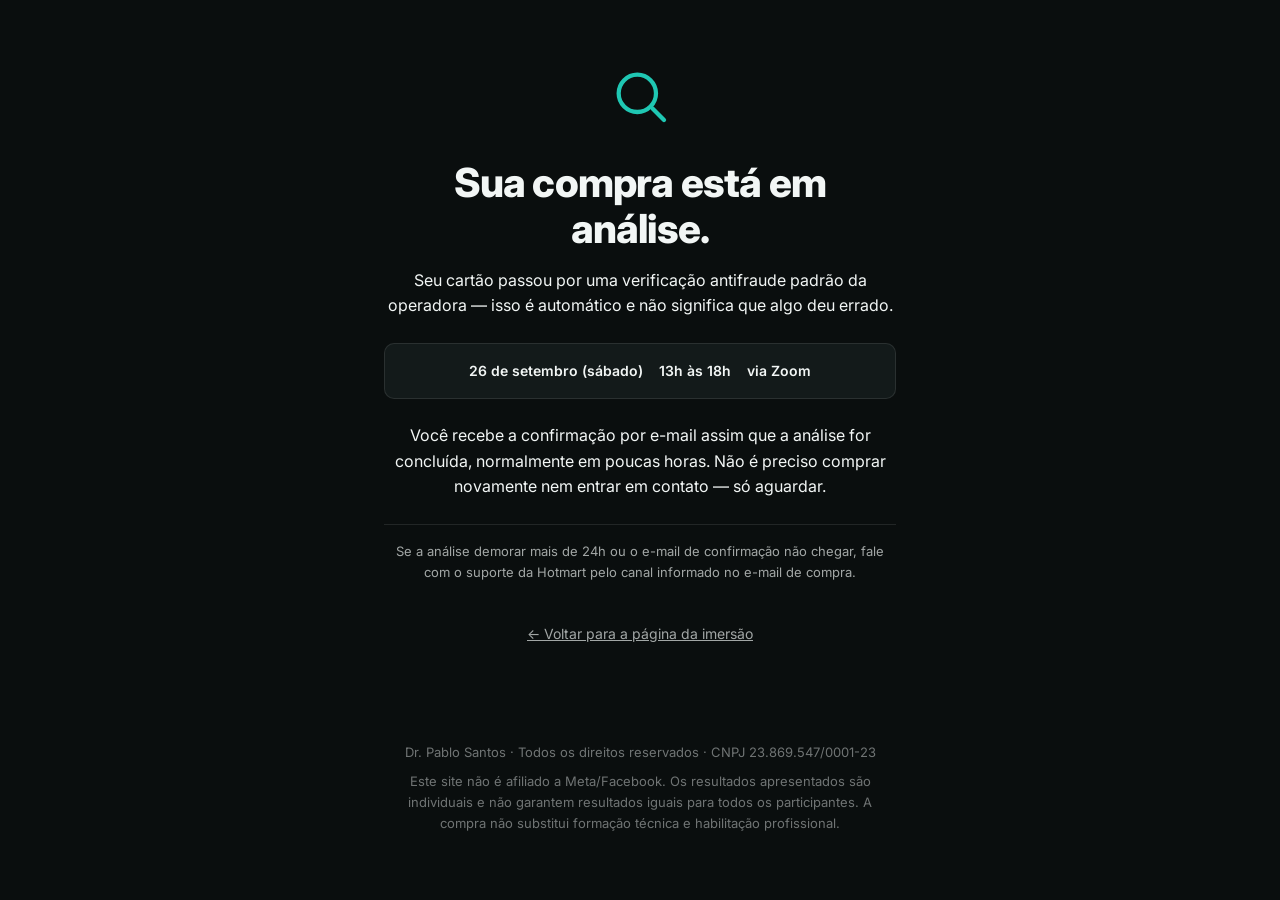
==== analise-credito.html @ e83ce0a8 "Adiciona páginas de pagamento pendente e análise de crédito A Hotmart pede 3 URLs de redirecionament" ====
<!DOCTYPE html>
<html lang="pt-BR">
<head>
<meta charset="UTF-8">
<meta name="viewport" content="width=device-width, initial-scale=1">
<title>Compra em análise — Imersão Protocolo Inferior</title>
<meta name="robots" content="noindex, nofollow">
<meta name="theme-color" content="#101416">
<link rel="icon" type="image/svg+xml" href="/favicon.svg">

<link rel="preconnect" href="https://fonts.googleapis.com">
<link rel="preconnect" href="https://fonts.gstatic.com" crossorigin>
<link rel="preload" as="style" href="https://fonts.googleapis.com/css2?family=Inter:wght@400;500;600;700;800&display=swap">
<link rel="stylesheet" href="https://fonts.googleapis.com/css2?family=Inter:wght@400;500;600;700;800&display=swap" media="print" onload="this.media='all'">
<noscript><link rel="stylesheet" href="https://fonts.googleapis.com/css2?family=Inter:wght@400;500;600;700;800&display=swap"></noscript>

<style>
:root{
  --grafite:#0A0E0E;
  --superficie:#131A1A;
  --texto:#F2F6F5;
  --texto-dim:rgba(242,246,245,0.66);
  --texto-faint:rgba(242,246,245,0.44);
  --petroleo:#1FC7B3;
  --border:rgba(242,246,245,0.10);
  --font-display:'Inter', -apple-system, sans-serif;
  --font-body:'Inter', -apple-system, sans-serif;
  --text-disclaimer: 0.8125rem;
  --space-1: 0.5rem; --space-2: 1rem; --space-3: 1.5rem; --space-4: 2rem; --space-6: 3rem; --space-8: 4rem;
  --radius-md: 10px;
}
*,*::before,*::after{box-sizing:border-box}
body{margin:0;background:var(--grafite);color:var(--texto);font-family:var(--font-body);font-size:1rem;line-height:1.6}
h1,h2{font-family:var(--font-display);font-weight:800;line-height:1.15;letter-spacing:-0.02em;margin:0 0 var(--space-2);color:var(--texto)}
h1{font-size:clamp(1.8rem,6vw,2.5rem)}
p{margin:0 0 var(--space-2)}
a{color:var(--petroleo)}
.container{max-width:560px;margin:0 auto;padding:0 var(--space-3)}
section{padding:var(--space-8) 0}
.icon-search{width:64px;height:64px;color:var(--petroleo);margin:0 auto var(--space-3)}
.text-center{text-align:center}
.event-row{
  display:flex;flex-wrap:wrap;justify-content:center;gap:var(--space-1) var(--space-2);
  color:var(--texto);font-size:0.875rem;font-weight:600;
  background:var(--superficie);border:1px solid var(--border);border-radius:var(--radius-md);
  padding:var(--space-2);margin:var(--space-3) 0;
}
.note{color:var(--texto-dim);font-size:var(--text-disclaimer);border-top:1px solid var(--border);padding-top:var(--space-2);margin-top:var(--space-3)}
.btn-home{display:inline-block;margin-top:var(--space-3);color:var(--texto-dim);font-size:0.875rem;text-decoration:underline}
footer{padding:var(--space-4) 0;text-align:center}
footer p{color:var(--texto-faint);font-size:var(--text-disclaimer);margin:0 0 var(--space-1)}
</style>
</head>
<body>

<section>
  <div class="container text-center">
    <svg class="icon-search" viewBox="0 0 24 24" fill="none" stroke="currentColor" stroke-width="1.6" aria-hidden="true">
      <circle cx="11" cy="11" r="7"/>
      <path d="m21 21-4.3-4.3" stroke-linecap="round"/>
    </svg>
    <h1>Sua compra está em análise.</h1>
    <p>Seu cartão passou por uma verificação antifraude padrão da operadora — isso é automático e não significa que algo deu errado.</p>

    <div class="event-row">
      <span>26 de setembro (sábado)</span>
      <span>13h às 18h</span>
      <span>via Zoom</span>
    </div>

    <p>Você recebe a confirmação por e-mail assim que a análise for concluída, normalmente em poucas horas. Não é preciso comprar novamente nem entrar em contato — só aguardar.</p>

    <p class="note">Se a análise demorar mais de 24h ou o e-mail de confirmação não chegar, fale com o suporte da Hotmart pelo canal informado no e-mail de compra.</p>

    <a href="/" class="btn-home">← Voltar para a página da imersão</a>
  </div>
</section>

<footer>
  <div class="container">
    <p>Dr. Pablo Santos · Todos os direitos reservados · CNPJ 23.869.547/0001-23</p>
    <p>Este site não é afiliado a Meta/Facebook. Os resultados apresentados são individuais e não garantem resultados iguais para todos os participantes. A compra não substitui formação técnica e habilitação profissional.</p>
  </div>
</footer>

</body>
</html>
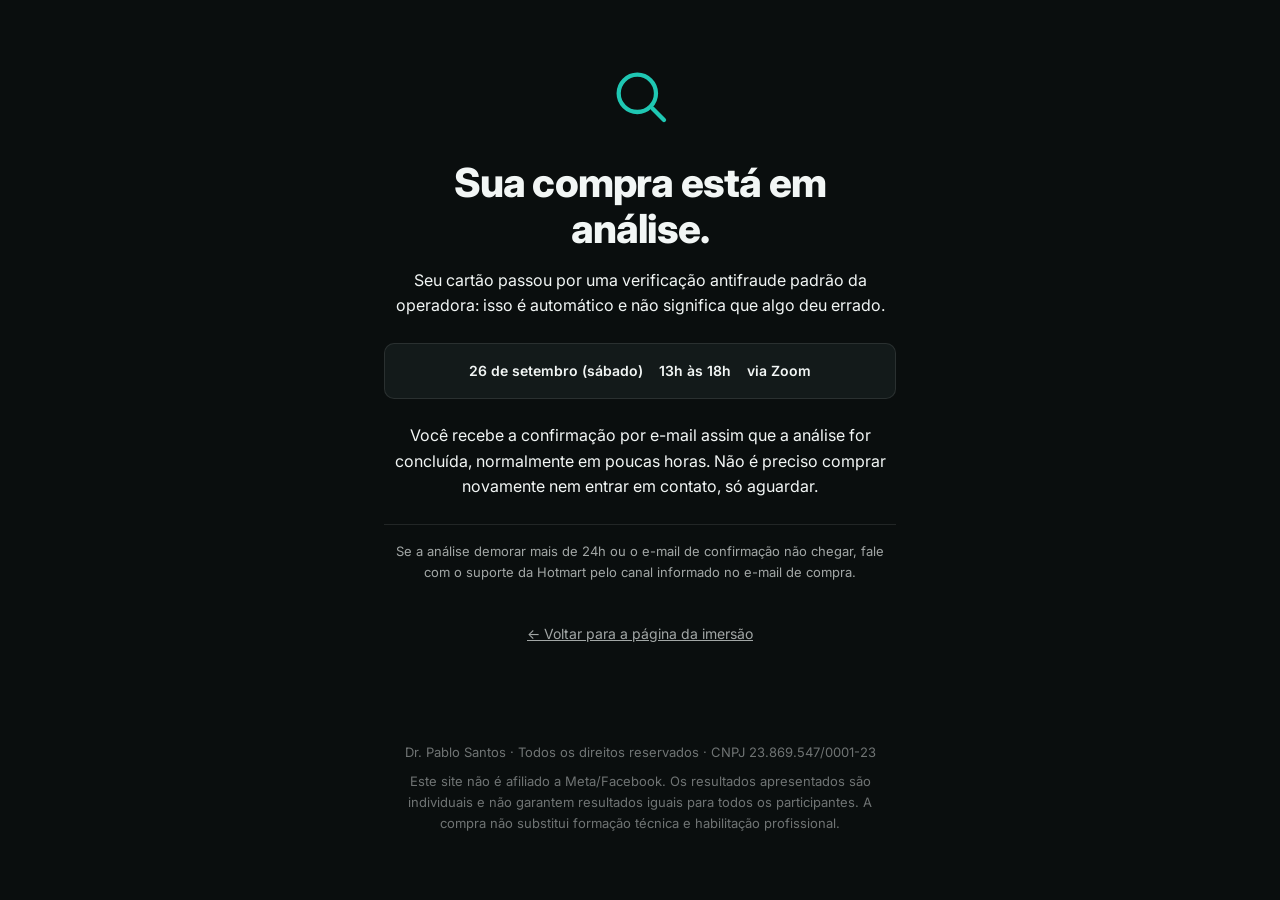
==== commit 74d7bdf1: "Tira travessões do texto visível de todas as páginas Trocado por vírgula, dois-pontos, parênteses ou" ====
--- a/analise-credito.html
+++ b/analise-credito.html
@@ -3,7 +3,7 @@
 <head>
 <meta charset="UTF-8">
 <meta name="viewport" content="width=device-width, initial-scale=1">
-<title>Compra em análise — Imersão Protocolo Inferior</title>
+<title>Compra em análise · Imersão Protocolo Inferior</title>
 <meta name="robots" content="noindex, nofollow">
 <meta name="theme-color" content="#101416">
 <link rel="icon" type="image/svg+xml" href="/favicon.svg">
@@ -60,7 +60,7 @@
       <path d="m21 21-4.3-4.3" stroke-linecap="round"/>
     </svg>
     <h1>Sua compra está em análise.</h1>
-    <p>Seu cartão passou por uma verificação antifraude padrão da operadora — isso é automático e não significa que algo deu errado.</p>
+    <p>Seu cartão passou por uma verificação antifraude padrão da operadora: isso é automático e não significa que algo deu errado.</p>
 
     <div class="event-row">
       <span>26 de setembro (sábado)</span>
@@ -68,7 +68,7 @@
       <span>via Zoom</span>
     </div>
 
-    <p>Você recebe a confirmação por e-mail assim que a análise for concluída, normalmente em poucas horas. Não é preciso comprar novamente nem entrar em contato — só aguardar.</p>
+    <p>Você recebe a confirmação por e-mail assim que a análise for concluída, normalmente em poucas horas. Não é preciso comprar novamente nem entrar em contato, só aguardar.</p>
 
     <p class="note">Se a análise demorar mais de 24h ou o e-mail de confirmação não chegar, fale com o suporte da Hotmart pelo canal informado no e-mail de compra.</p>
 
